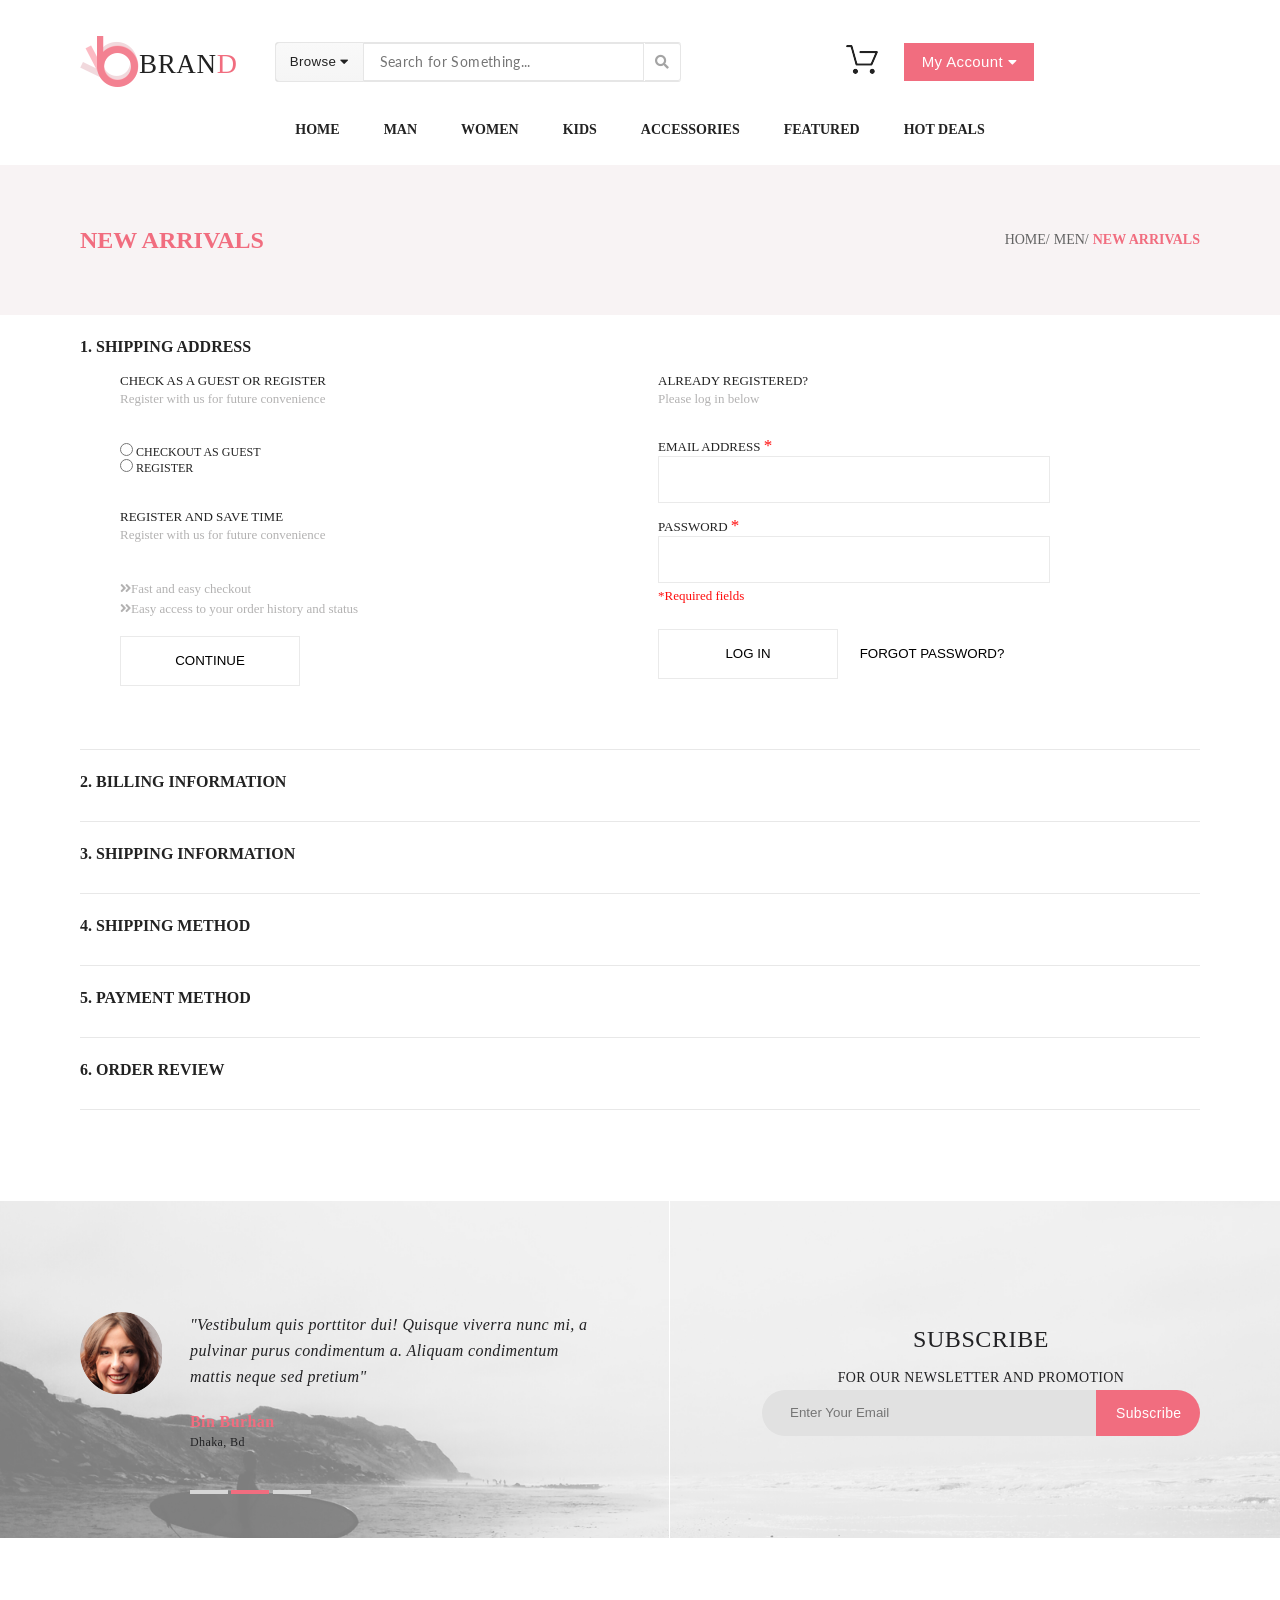
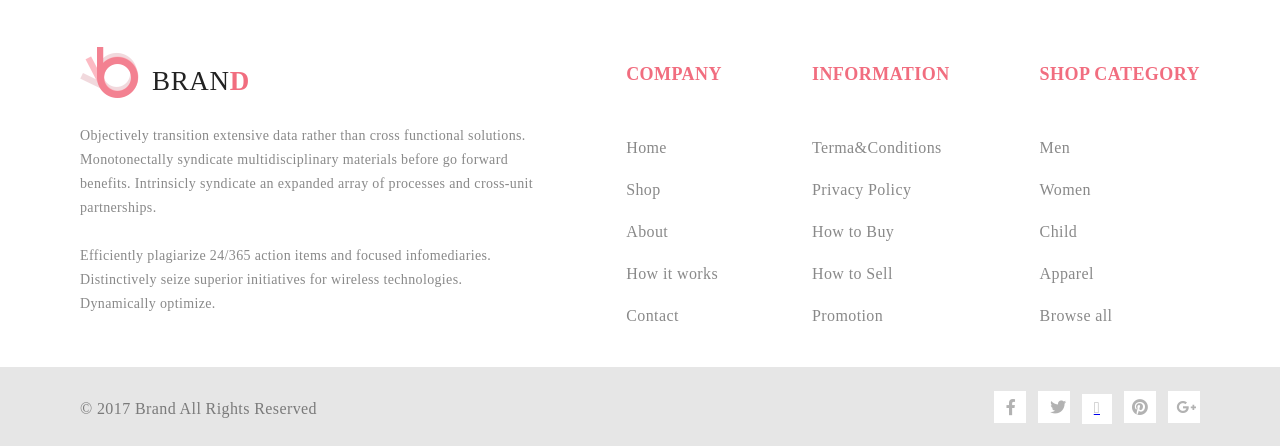
==== checkout.html @ 31e05fd5 "Added checkout(100%) and product(70%). Have a little problem with top header at all pages..." ====
<!DOCTYPE html>
<html lang="en">

<head>
	<meta charset="UTF-8">
	<meta name="viewport" content="width=device-width, initial-scale=1.0">
	<meta http-equiv="X-UA-Compatible" content="ie-edge">
	<title> THE BRAND </title>
    <link rel="preconnect" href="https://fonts.gstatic.com">
    <link href="https://fonts.googleapis.com/css2?family=Lato:wght@300;400;700;900&display=swap" rel="stylesheet">
    <link href="https://use.fontawesome.com/releases/v5.0.13/css/all.css" rel="stylesheet">
	<link rel="stylesheet" href="style.css">
</head>

<body>
<header>

    <!--LEFT HEADER-->

            <div class="header__top container">
                <div class="header__left">
                    <a href="index.html">
                        <div class="header__logo">
                            <img src="./img/logo.png" alt="Logo">
                            <p class="brand">BRAN<span>D</span></p>
                        </div>
                    </a>
                <form class="header__form" action="#">
                <div class="dropdown_browse">
                    <button class="header_browse_button">Browse <i class="fa fa-caret-down"></i></button>
                    <div class="dropdown_content">

        <p class="drop_menu_gender">WOMEN</p>
        
    <ul class="dropdown_ul">
        <li class="drop_item"><a href="#" class="drop_link">Dresses</a></li>
        <li class="drop_item"><a href="#" class="drop_link">Tops</a></li>
        <li class="drop_item"><a href="#" class="drop_link">Sweaters/Knits</a></li>
        <li class="drop_item"><a href="#" class="drop_link">Jackets/Coats</a></li>
     
        <li class="drop_item"><a href="#" class="drop_link">Blazers</a></li>
        <li class="drop_item"><a href="#" class="drop_link">Denim</a></li>
        <li class="drop_item"><a href="#" class="drop_link">Leggins/Pants</a></li>
        <li class="drop_item"><a href="#" class="drop_link">Skirts/Shorts</a></li>
        <li class="drop_item"><a href="#" class="drop_link">Accessories</a></li>
    </ul>
       <p class="drop_menu_gender">MEN</p>
    <ul class="dropdown_ul">
       <li class="drop_item"> <a href="#" class="drop_link">Tees/Tank tops</a></li>
       <li class="drop_item"> <a href="#" class="drop_link">Shirts/Polos</a></li>
       <li class="drop_item"> <a href="#" class="drop_link">Sweaters</a></li> 
       <li class="drop_item"> <a href="#" class="drop_link">Sweatshirts/Hoodies</a></li>
       <li class="drop_item"> <a href="#" class="drop_link">Blazers</a></li> 
       <li class="drop_item floor__item"> <a href="#" class="drop_link">Jackets/Vests</a></li>
    </ul>
 </div>
     </div>

    <div class="header__searchbutt">
        <input class="header__search" type="text" placeholder="Search for Something...">
        <button class="search__button" type="submit"><i class="fa fa-search"></i></button>
    </div>
    </form>
    </div>

<!--RIGHT HEADER-->
            
      <div class="header__right">
        <a class="checkout__link" href="./checkout.html">
        <div class="basket">
            <img src="./img/cart.png" alt="Basket" class="basket_icon">
            <div class="basket_content">
            <div class="basket_card">
                <div class="basket_img_info">
            <a href="#"><img src="./img/rebox_zane_1.png" alt="Rebox Zane" class="basket_img"></a>
            <div class="basket_card_info">
            <span class="basket_card_name">REBOX ZANE</span>
            <img src="./img/rating.png" alt="Rating" class="basket_rating">
            <span class="basket_card_price"> 1 x $250</span>
            </div>
            <i class="fa fa-times-circle"></i>
            </div>
            </div>
            <div class="basket_card">
                <div class="basket_img_info">
            <a href="#"><img src="./img/rebox_zane_2.png" alt="Rebox Zane" class="basket_img"></a>
            <div class="basket_card_info">
            <span class="basket_card_name">REBOX ZANE</span>
            <img src="img/rating.png" alt="Rating" class="basket_rating">
            <span class="basket_card_price"> 1 x $250</span>
            </div>
            <i class="fa fa-times-circle"></i>
            </div>
            </div>
        
            <div class="total"><div class="total_sum">TOTAL</div> <div class="total_price">$500.00</div></div>
            <div class="checkout_buttons">
            <a href="checkout.html"><button class="checkout">Checkout</button></a>
            <button class="go_to_cart">Go to cart</button>
        </div>
        </div>
        </div>
        </a>
        <button class="my_account">My Account <i class="fa fa-caret-down arrow_account"></i></button>
      </div>

      <hr class="heading_hr">
    </header>


    <!--MEGAMENU WITH NAV UNDER TOP HEADER-->
    <nav>
        <ul class="menu_nav container">
            <li class="menu_item"><a href="#" class="menu_link">HOME</a><div class="megamenue_dropdown">
                <div class="megamenue_left">   
                <a href="#" class="megamenue_gender">WOMEN</a>
                <ul class="megamenue_ul">
                    <li class="megamenue_item"><a href="#" class="megamenue_link">Dresses</a></li>
                    <li class="megamenue_item"><a href="#" class="megamenue_link">Tops</a></li>
                    <li class="megamenue_item"><a href="#" class="megamenue_link">Sweaters/Knits</a></li>
                    <li class="megamenue_item"><a href="#" class="megamenue_link">Jackets/Coats</a></li>
                    <li class="megamenue_item"><a href="#" class="megamenue_link">Blazers</a></li>
                    <li class="megamenue_item"><a href="#" class="megamenue_link">Denim</a></li>
                    <li class="megamenue_item"><a href="#" class="megamenue_link">Tops</a></li>
                    <li class="megamenue_item"><a href="#" class="megamenue_link">Leggins/Pants</a></li>
                    <li class="megamenue_item"><a href="#" class="megamenue_link">Skirts/Shorts</a></li>
                    <li class="megamenue_item"><a href="#" class="megamenue_link">Accessories</a></li>
                </ul>
            </div>     
            <div class="megamenue_center">   
                <div><a href="#" class="megamenue_gender">WOMEN</a>
                <ul class="megamenue_ul">
                    <li class="megamenue_item"><a href="#" class="megamenue_link">Dresses</a></li>
                    <li class="megamenue_item"><a href="#" class="megamenue_link">Tops</a></li>
                    <li class="megamenue_item"><a href="#" class="megamenue_link">Sweaters/Knits</a></li>
                    <li class="megamenue_item"><a href="#" class="megamenue_link">Jackets/Coats</a></li>
                </ul>
            </div>
            <div>
                <a href="#" class="megamenue_gender">WOMEN</a>
                <ul class="megamenue_ul">
                    <li class="megamenue_item"><a href="#" class="megamenue_link">Dresses</a></li>
                    <li class="megamenue_item"><a href="#" class="megamenue_link">Tops</a></li>
                    <li class="megamenue_item"><a href="#" class="megamenue_link">Sweaters/Knits</a></li> 
                </ul>
            </div>
            </div>   
            <div class="megamenue_right">  
                <div>
                <a href="#" class="megamenue_gender">WOMEN</a>
                <ul class="megamenue_ul">
                    <li class="megamenue_item"><a href="#" class="megamenue_link">Dresses</a></li>
                    <li class="megamenue_item"><a href="#" class="megamenue_link">Tops</a></li>
                    <li class="megamenue_item"><a href="#" class="megamenue_link">Sweaters/Knits</a></li>
                    <li class="megamenue_item"><a href="#" class="megamenue_link">Jackets/Coats</a></li>
                </ul>
            </div> 
                <div class="megamenue_banner_div">
                    <a href="#"><p class="megamenue_supersale_text">Super <br> sale!</p></a>
                   <a href="#"><img class="megamenue_banner" src= "./img/super__duper__sale.png" alt="super sale"></a>
             </div>
            </div>       
            </div></li>
            <li class="menu_item"><a href="product.html" class="menu_link">MAN</a>
                <div class="megamenue_dropdown">
            <div class="megamenue_left">   
            <a href="#" class="megamenue_gender">WOMEN</a>
            <ul class="megamenue_ul">
                <li class="megamenue_item"><a href="#" class="megamenue_link">Dresses</a></li>
                <li class="megamenue_item"><a href="#" class="megamenue_link">Tops</a></li>
                <li class="megamenue_item"><a href="#" class="megamenue_link">Sweaters/Knits</a></li>
                <li class="megamenue_item"><a href="#" class="megamenue_link">Jackets/Coats</a></li>
                <li class="megamenue_item"><a href="#" class="megamenue_link">Blazers</a></li>
                <li class="megamenue_item"><a href="#" class="megamenue_link">Denim</a></li>
                <li class="megamenue_item"><a href="#" class="megamenue_link">Tops</a></li>
                <li class="megamenue_item"><a href="#" class="megamenue_link">Leggins/Pants</a></li>
                <li class="megamenue_item"><a href="#" class="megamenue_link">Skirts/Shorts</a></li>
                <li class="megamenue_item"><a href="#" class="megamenue_link">Accessories</a></li>
            </ul>
        </div>     
        <div class="megamenue_center">   
            <div><a href="#" class="megamenue_gender">WOMEN</a>
            <ul class="megamenue_ul">
                <li class="megamenue_item"><a href="#" class="megamenue_link">Dresses</a></li>
                <li class="megamenue_item"><a href="#" class="megamenue_link">Tops</a></li>
                <li class="megamenue_item"><a href="#" class="megamenue_link">Sweaters/Knits</a></li>
                <li class="megamenue_item"><a href="#" class="megamenue_link">Jackets/Coats</a></li>
            </ul>
        </div>
        <div>
            <a href="#" class="megamenue_gender">WOMEN</a>
            <ul class="megamenue_ul">
                <li class="megamenue_item"><a href="#" class="megamenue_link">Dresses</a></li>
                <li class="megamenue_item"><a href="#" class="megamenue_link">Tops</a></li>
                <li class="megamenue_item"><a href="#" class="megamenue_link">Sweaters/Knits</a></li> 
            </ul>
        </div>
        </div>   
        <div class="megamenue_right">  
            <div>
            <a href="#" class="megamenue_gender">WOMEN</a>
            <ul class="megamenue_ul">
                <li class="megamenue_item"><a href="#" class="megamenue_link">Dresses</a></li>
                <li class="megamenue_item"><a href="#" class="megamenue_link">Tops</a></li>
                <li class="megamenue_item"><a href="#" class="megamenue_link">Sweaters/Knits</a></li>
                <li class="megamenue_item"><a href="#" class="megamenue_link">Jackets/Coats</a></li>
            </ul>
        </div> 
            <div class="megamenue_banner_div">
                <a href="#"><p class="megamenue_supersale_text">Super <br> sale!</p></a>
               <a href="#"><img class="megamenue_banner" src="./img/super__duper__sale.png " alt="super sale"></a>
         </div>
        </div>       
        </div>
            </li>
            <li class="menu_item"><a href="#" class="menu_link">WOMEN</a><div class="megamenue_dropdown">
                <div class="megamenue_left">   
                <a href="#" class="megamenue_gender">WOMEN</a>
                <ul class="megamenue_ul">
                    <li class="megamenue_item"><a href="#" class="megamenue_link">Dresses</a></li>
                    <li class="megamenue_item"><a href="#" class="megamenue_link">Tops</a></li>
                    <li class="megamenue_item"><a href="#" class="megamenue_link">Sweaters/Knits</a></li>
                    <li class="megamenue_item"><a href="#" class="megamenue_link">Jackets/Coats</a></li>
                    <li class="megamenue_item"><a href="#" class="megamenue_link">Blazers</a></li>
                    <li class="megamenue_item"><a href="#" class="megamenue_link">Denim</a></li>
                    <li class="megamenue_item"><a href="#" class="megamenue_link">Tops</a></li>
                    <li class="megamenue_item"><a href="#" class="megamenue_link">Leggins/Pants</a></li>
                    <li class="megamenue_item"><a href="#" class="megamenue_link">Skirts/Shorts</a></li>
                    <li class="megamenue_item"><a href="#" class="megamenue_link">Accessories</a></li>
                </ul>
            </div>     
            <div class="megamenue_center">   
                <div><a href="#" class="megamenue_gender">WOMEN</a>
                <ul class="megamenue_ul">
                    <li class="megamenue_item"><a href="#" class="megamenue_link">Dresses</a></li>
                    <li class="megamenue_item"><a href="#" class="megamenue_link">Tops</a></li>
                    <li class="megamenue_item"><a href="#" class="megamenue_link">Sweaters/Knits</a></li>
                    <li class="megamenue_item"><a href="#" class="megamenue_link">Jackets/Coats</a></li>
                </ul>
            </div>
            <div>
                <a href="#" class="megamenue_gender">WOMEN</a>
                <ul class="megamenue_ul">
                    <li class="megamenue_item"><a href="#" class="megamenue_link">Dresses</a></li>
                    <li class="megamenue_item"><a href="#" class="megamenue_link">Tops</a></li>
                    <li class="megamenue_item"><a href="#" class="megamenue_link">Sweaters/Knits</a></li> 
                </ul>
            </div>
            </div>   
            <div class="megamenue_right">  
                <div>
                <a href="#" class="megamenue_gender">WOMEN</a>
                <ul class="megamenue_ul">
                    <li class="megamenue_item"><a href="#" class="megamenue_link">Dresses</a></li>
                    <li class="megamenue_item"><a href="#" class="megamenue_link">Tops</a></li>
                    <li class="megamenue_item"><a href="#" class="megamenue_link">Sweaters/Knits</a></li>
                    <li class="megamenue_item"><a href="#" class="megamenue_link">Jackets/Coats</a></li>
                </ul>
            </div> 
                <div class="megamenue_banner_div">
                    <a href="#"><p class="megamenue_supersale_text">Super <br> sale!</p></a>
                   <a href="#"><img class="megamenue_banner" src="./img/super__duper__sale.png" alt="super sale"></a>
             </div>
            </div>       
            </div></li>
            <li class="menu_item"><a href="#" class="menu_link">KIDS</a><div class="megamenue_dropdown">
                <div class="megamenue_left">   
                <a href="#" class="megamenue_gender">WOMEN</a>
                <ul class="megamenue_ul">
                    <li class="megamenue_item"><a href="#" class="megamenue_link">Dresses</a></li>
                    <li class="megamenue_item"><a href="#" class="megamenue_link">Tops</a></li>
                    <li class="megamenue_item"><a href="#" class="megamenue_link">Sweaters/Knits</a></li>
                    <li class="megamenue_item"><a href="#" class="megamenue_link">Jackets/Coats</a></li>
                    <li class="megamenue_item"><a href="#" class="megamenue_link">Blazers</a></li>
                    <li class="megamenue_item"><a href="#" class="megamenue_link">Denim</a></li>
                    <li class="megamenue_item"><a href="#" class="megamenue_link">Tops</a></li>
                    <li class="megamenue_item"><a href="#" class="megamenue_link">Leggins/Pants</a></li>
                    <li class="megamenue_item"><a href="#" class="megamenue_link">Skirts/Shorts</a></li>
                    <li class="megamenue_item"><a href="#" class="megamenue_link">Accessories</a></li>
                </ul>
            </div>     
            <div class="megamenue_center">   
                <div><a href="#" class="megamenue_gender">WOMEN</a>
                <ul class="megamenue_ul">
                    <li class="megamenue_item"><a href="#" class="megamenue_link">Dresses</a></li>
                    <li class="megamenue_item"><a href="#" class="megamenue_link">Tops</a></li>
                    <li class="megamenue_item"><a href="#" class="megamenue_link">Sweaters/Knits</a></li>
                    <li class="megamenue_item"><a href="#" class="megamenue_link">Jackets/Coats</a></li>
                </ul>
            </div>
            <div>
                <a href="#" class="megamenue_gender">WOMEN</a>
                <ul class="megamenue_ul">
                    <li class="megamenue_item"><a href="#" class="megamenue_link">Dresses</a></li>
                    <li class="megamenue_item"><a href="#" class="megamenue_link">Tops</a></li>
                    <li class="megamenue_item"><a href="#" class="megamenue_link">Sweaters/Knits</a></li> 
                </ul>
            </div>
            </div>   
            <div class="megamenue_right">  
                <div>
                <a href="#" class="megamenue_gender">WOMEN</a>
                <ul class="megamenue_ul">
                    <li class="megamenue_item"><a href="#" class="megamenue_link">Dresses</a></li>
                    <li class="megamenue_item"><a href="#" class="megamenue_link">Tops</a></li>
                    <li class="megamenue_item"><a href="#" class="megamenue_link">Sweaters/Knits</a></li>
                    <li class="megamenue_item"><a href="#" class="megamenue_link">Jackets/Coats</a></li>
                </ul>
            </div> 
                <div class="megamenue_banner_div">
                    <a href="#"><p class="megamenue_supersale_text">Super <br> sale!</p></a>
                   <a href="#"><img class="megamenue_banner" src="./img/super__duper__sale.png" alt="super sale"></a>
             </div>
            </div>       
            </div></li>
            <li class="menu_item"><a href="#" class="menu_link">ACCESSORIES</a><div class="megamenue_dropdown menu_link_right">
                <div class="megamenue_left">   
                <a href="#" class="megamenue_gender">WOMEN</a>
                <ul class="megamenue_ul">
                    <li class="megamenue_item"><a href="#" class="megamenue_link">Dresses</a></li>
                    <li class="megamenue_item"><a href="#" class="megamenue_link">Tops</a></li>
                    <li class="megamenue_item"><a href="#" class="megamenue_link">Sweaters/Knits</a></li>
                    <li class="megamenue_item"><a href="#" class="megamenue_link">Jackets/Coats</a></li>
                    <li class="megamenue_item"><a href="#" class="megamenue_link">Blazers</a></li>
                    <li class="megamenue_item"><a href="#" class="megamenue_link">Denim</a></li>
                    <li class="megamenue_item"><a href="#" class="megamenue_link">Tops</a></li>
                    <li class="megamenue_item"><a href="#" class="megamenue_link">Leggins/Pants</a></li>
                    <li class="megamenue_item"><a href="#" class="megamenue_link">Skirts/Shorts</a></li>
                    <li class="megamenue_item"><a href="#" class="megamenue_link">Accessories</a></li>
                </ul>
            </div>     
            <div class="megamenue_center">   
                <div><a href="#" class="megamenue_gender">WOMEN</a>
                <ul class="megamenue_ul">
                    <li class="megamenue_item"><a href="#" class="megamenue_link">Dresses</a></li>
                    <li class="megamenue_item"><a href="#" class="megamenue_link">Tops</a></li>
                    <li class="megamenue_item"><a href="#" class="megamenue_link">Sweaters/Knits</a></li>
                    <li class="megamenue_item"><a href="#" class="megamenue_link">Jackets/Coats</a></li>
                </ul>
            </div>
            <div>
                <a href="#" class="megamenue_gender">WOMEN</a>
                <ul class="megamenue_ul">
                    <li class="megamenue_item"><a href="#" class="megamenue_link">Dresses</a></li>
                    <li class="megamenue_item"><a href="#" class="megamenue_link">Tops</a></li>
                    <li class="megamenue_item"><a href="#" class="megamenue_link">Sweaters/Knits</a></li> 
                </ul>
            </div>
            </div>   
            <div class="megamenue_right">  
                <div>
                <a href="#" class="megamenue_gender">WOMEN</a>
                <ul class="megamenue_ul">
                    <li class="megamenue_item"><a href="#" class="megamenue_link">Dresses</a></li>
                    <li class="megamenue_item"><a href="#" class="megamenue_link">Tops</a></li>
                    <li class="megamenue_item"><a href="#" class="megamenue_link">Sweaters/Knits</a></li>
                    <li class="megamenue_item"><a href="#" class="megamenue_link">Jackets/Coats</a></li>
                </ul>
            </div> 
                <div class="megamenue_banner_div">
                    <a href="#"><p class="megamenue_supersale_text">Super <br> sale!</p></a>
                   <a href="#"><img class="megamenue_banner" src="./img/super__duper__sale.png" alt="super sale"></a>
             </div>
            </div>       
            </div></li>
            <li class="menu_item"><a href="#" class="menu_link">FEATURED</a><div class="megamenue_dropdown menu_link_right">
                <div class="megamenue_left">   
                <a href="#" class="megamenue_gender">WOMEN</a>
                <ul class="megamenue_ul">
                    <li class="megamenue_item"><a href="#" class="megamenue_link">Dresses</a></li>
                    <li class="megamenue_item"><a href="#" class="megamenue_link">Tops</a></li>
                    <li class="megamenue_item"><a href="#" class="megamenue_link">Sweaters/Knits</a></li>
                    <li class="megamenue_item"><a href="#" class="megamenue_link">Jackets/Coats</a></li>
                    <li class="megamenue_item"><a href="#" class="megamenue_link">Blazers</a></li>
                    <li class="megamenue_item"><a href="#" class="megamenue_link">Denim</a></li>
                    <li class="megamenue_item"><a href="#" class="megamenue_link">Tops</a></li>
                    <li class="megamenue_item"><a href="#" class="megamenue_link">Leggins/Pants</a></li>
                    <li class="megamenue_item"><a href="#" class="megamenue_link">Skirts/Shorts</a></li>
                    <li class="megamenue_item"><a href="#" class="megamenue_link">Accessories</a></li>
                </ul>
            </div>     
            <div class="megamenue_center">   
                <div><a href="#" class="megamenue_gender">WOMEN</a>
                <ul class="megamenue_ul">
                    <li class="megamenue_item"><a href="#" class="megamenue_link">Dresses</a></li>
                    <li class="megamenue_item"><a href="#" class="megamenue_link">Tops</a></li>
                    <li class="megamenue_item"><a href="#" class="megamenue_link">Sweaters/Knits</a></li>
                    <li class="megamenue_item"><a href="#" class="megamenue_link">Jackets/Coats</a></li>
                </ul>
            </div>
            <div>
                <a href="#" class="megamenue_gender">WOMEN</a>
                <ul class="megamenue_ul">
                    <li class="megamenue_item"><a href="#" class="megamenue_link">Dresses</a></li>
                    <li class="megamenue_item"><a href="#" class="megamenue_link">Tops</a></li>
                    <li class="megamenue_item"><a href="#" class="megamenue_link">Sweaters/Knits</a></li> 
                </ul>
            </div>
            </div>   
            <div class="megamenue_right">  
                <div>
                <a href="#" class="megamenue_gender">WOMEN</a>
                <ul class="megamenue_ul">
                    <li class="megamenue_item"><a href="#" class="megamenue_link">Dresses</a></li>
                    <li class="megamenue_item"><a href="#" class="megamenue_link">Tops</a></li>
                    <li class="megamenue_item"><a href="#" class="megamenue_link">Sweaters/Knits</a></li>
                    <li class="megamenue_item"><a href="#" class="megamenue_link">Jackets/Coats</a></li>
                </ul>
            </div> 
                <div class="megamenue_banner_div">
                    <a href="#"><p class="megamenue_supersale_text">Super <br> sale!</p></a>
                   <a href="#"><img class="megamenue_banner" src= "./img/super__duper__sale.png" alt="super sale"></a>
             </div>
            </div>       
            </div></li>
            <li class="menu_item"><a href="#" class="menu_link">HOT DEALS</a><div class="megamenue_dropdown menu_link_right">
                <div class="megamenue_left">   
                <a href="#" class="megamenue_gender">WOMEN</a>
                <ul class="megamenue_ul">
                    <li class="megamenue_item"><a href="#" class="megamenue_link">Dresses</a></li>
                    <li class="megamenue_item"><a href="#" class="megamenue_link">Tops</a></li>
                    <li class="megamenue_item"><a href="#" class="megamenue_link">Sweaters/Knits</a></li>
                    <li class="megamenue_item"><a href="#" class="megamenue_link">Jackets/Coats</a></li>
                    <li class="megamenue_item"><a href="#" class="megamenue_link">Blazers</a></li>
                    <li class="megamenue_item"><a href="#" class="megamenue_link">Denim</a></li>
                    <li class="megamenue_item"><a href="#" class="megamenue_link">Tops</a></li>
                    <li class="megamenue_item"><a href="#" class="megamenue_link">Leggins/Pants</a></li>
                    <li class="megamenue_item"><a href="#" class="megamenue_link">Skirts/Shorts</a></li>
                    <li class="megamenue_item"><a href="#" class="megamenue_link">Accessories</a></li>
                </ul>
            </div>     
            <div class="megamenue_center">   
                <div><a href="#" class="megamenue_gender">WOMEN</a>
                <ul class="megamenue_ul">
                    <li class="megamenue_item"><a href="#" class="megamenue_link">Dresses</a></li>
                    <li class="megamenue_item"><a href="#" class="megamenue_link">Tops</a></li>
                    <li class="megamenue_item"><a href="#" class="megamenue_link">Sweaters/Knits</a></li>
                    <li class="megamenue_item"><a href="#" class="megamenue_link">Jackets/Coats</a></li>
                </ul>
            </div>
            <div>
                <a href="#" class="megamenue_gender">WOMEN</a>
                <ul class="megamenue_ul">
                    <li class="megamenue_item"><a href="#" class="megamenue_link">Dresses</a></li>
                    <li class="megamenue_item"><a href="#" class="megamenue_link">Tops</a></li>
                    <li class="megamenue_item"><a href="#" class="megamenue_link">Sweaters/Knits</a></li> 
                </ul>
            </div>
            </div>   
            <div class="megamenue_right">  
                <div>
                <a href="#" class="megamenue_gender">WOMEN</a>
                <ul class="megamenue_ul">
                    <li class="megamenue_item"><a href="#" class="megamenue_link">Dresses</a></li>
                    <li class="megamenue_item"><a href="#" class="megamenue_link">Tops</a></li>
                    <li class="megamenue_item"><a href="#" class="megamenue_link">Sweaters/Knits</a></li>
                    <li class="megamenue_item"><a href="#" class="megamenue_link">Jackets/Coats</a></li>
                </ul>
            </div> 
                <div class="megamenue_banner_div">
                    <a href="#"><p class="megamenue_supersale_text">Super <br> sale!</p></a>
                   <a href="#"><img class="megamenue_banner" src="./img/super__duper__sale.png " alt="super sale"></a>
             </div>
            </div>       
            </div></li>
        </ul>
    </nav>


    <!-- BANNER -->


<section class="single_page_heading">
    <div class="heading_sp container">
    <div>
        <h3 class="new_arrivals_sp">New Arrivals</h3>
    </div>
    <div class="sp_path">
        <a href="index.html" class="sp_head_link">Home/</a>
        <a href="#" class="sp_head_link">Men/</a>
        <a href="#" class="sp_head_link">New Arrivals</a>
    </div>
</div>
</section>


<!-- MEGA MAIN -->

<section class="mega__main">
    <div class="first__floor">
        <div class="left__side"></div>
        <div class="right__side"></div>
    </div>
    <div class="second__floor"></div>
</section>


<!--  CONTAINER  -->

<form class="container" action="#">
    <ol class="checkout_ol">
        <li class="checkout_li">Shipping address
            <div class="checkout_columnize">
<div class="checkout_left">
    <div class="checkout_block">
<h5 class="checkout_h5">Check as a guest or register</h5>
<p class="checkout_p">Register with us for future convenience</p>
</div>
<div class="checkout_block">
<div class="checkout_option"><input type="radio" name="checkout_option" value="Checkout as guest">  Checkout as guest </div>
<div class="checkout_option"><input type="radio" name="checkout_option" value="Register">  Register</div>
</div>
<div class="checkout_block">
<h5 class="checkout_h5">Register and save time</h5>
<p class="checkout_p">Register with us for future convenience</p>
</div>
<div class="checkout_block">
<p class="checkout_p"><i class="fas fa-angle-double-right"></i>Fast and easy checkout</p>
<p class="checkout_p"><i class="fas fa-angle-double-right"></i>Easy access to your order history and status</p>
</div>
<a href="#"><button class="checkout_continue">Continue</button></a>
</div>
<div class="checkout_right">
    <div class="checkout_block_right_one">
    <h5 class="checkout_h5">Already registered?</h5>
    <p class="checkout_p">Please log in below</p>
</div>
<div class="checkout_block_right_two">
    <h5 class="checkout_h5">Email address <span class="required_star">*</span></h5>
    <input type="email" class="checkout_input" required>
</div>
<div class="checkout_block_right_three">
    <h5 class="checkout_h5">Password <span class="required_star">*</span></h5>
    <input type="password" class="checkout_input" required>
</div>

<span class="required_fields">*Required fields</span>

<div class="checkout_block_right_buttons">
<a href="#"><button class="checkout_continue">Log in</button></a>
<a href="#"><button class="checkout_forgot_pw">Forgot password?</button></a>
</div>
</div>
</div>

        </li>
        <li class="checkout_li">Billing Information</li>
        <li class="checkout_li">Shipping information</li>
        <li class="checkout_li">Shipping method</li>
        <li class="checkout_li">Payment method</li>
        <li class="checkout_li">Order review</li>

    </ol>

</form>


<section class="subscribe__block">
    <div class="sub__block__overlay">
        <div class="container sub__inside">
            <figure class="founder_quote">
                <img src="./img/circle__women__face.png" alt="Bin Burhan" class="quote_face">
                <figcaption class="quote_caption">
                    "Vestibulum quis porttitor dui! Quisque viverra nunc mi, 
                    a pulvinar purus condimentum a. Aliquam condimentum mattis neque sed pretium"<br>
                    <div class="pink_text_dhaka">Bin Burhan</span> <br>
                    <div class="caption_dhaka">Dhaka, Bd</span> <br>
                    <a href="#"><button class="quote_button"></button></a>
                    <a href="#"><button class="quote_button middle_quote_button"></button></a>
                    <a href="#"><button class="quote_button"></button></a>
                </figcaption>
            </figure>
    
            <form class="subscribe_newsletter" action="#">
                <h3 class="subscribe_h3">Subscribe</h3>
                <h4 class="subscribe_h4">For our newsletter and promotion</h4>
                <div class="subscribe_cluster">
                <input class="email_for_promo" type="email" placeholder="Enter Your Email">
                <button class="email_for_promo_button" type="submit">Subscribe</button>
                </div>
                </form>
    </div>
    </div>
    </section>

    <footer>
        <div class="container footer">
        <article class="footer_article">
            <div class="footer_left">
            <a href=index.html><img src="./img/logo.png" alt="Главная" class="footer_brand_img"></a>
            <div class="footer_brand">BRAN<span class="pink_text">D</span></div>
            </div>
            <p class="footer_p">Objectively transition extensive data rather than cross functional solutions. Monotonectally syndicate multidisciplinary materials before go forward benefits. Intrinsicly syndicate an expanded array of processes and cross-unit partnerships. 
                <br><br>
                Efficiently plagiarize 24/365 action items and focused infomediaries. Distinctively seize superior initiatives for wireless technologies. Dynamically optimize. 
             </p>
        </article>
        <nav class="footer_menu">
            <div>
    <h4 class="footer_h4">Company</h4>
    <ul class="footer_ul">
        <li class="footer_li"><a href="#" class="footer_menu_a">Home</a></li>
        <li class="footer_li"><a href="#" class="footer_menu_a">Shop</a></li>
        <li class="footer_li"><a href="#" class="footer_menu_a">About</a></li>
        <li class="footer_li"><a href="#" class="footer_menu_a">How&nbsp;it&nbsp;works</a></li>
        <li class="footer_li"><a href="#" class="footer_menu_a">Contact</a></li>
    </ul>
    </div>
    <div>
    <h4 class="footer_h4">Information</h4>
    <ul class="footer_ul">
        <li class="footer_li"><a href="#" class="footer_menu_a">Terma&Conditions</a></li>
        <li class="footer_li"><a href="#" class="footer_menu_a">Privacy&nbsp;Policy</a></li>
        <li class="footer_li"><a href="#" class="footer_menu_a">How&nbsp;to&nbsp;Buy</a></li>
        <li class="footer_li"><a href="#" class="footer_menu_a">How&nbsp;to&nbsp;Sell</a></li>
        <li class="footer_li"><a href="#" class="footer_menu_a">Promotion</a></li>
    </ul>
    </div>
    <div>
    <h4 class="footer_h4">Shop&nbsp;Category</h4>
    <ul class="footer_ul">
        <li class="footer_li"><a href="#" class="footer_menu_a">Men</a></li>
        <li class="footer_li"><a href="#" class="footer_menu_a">Women</a></li>
        <li class="footer_li"><a href="#" class="footer_menu_a">Child</a></li>
        <li class="footer_li"><a href="#" class="footer_menu_a">Apparel</a></li>
        <li class="footer_li"><a href="#" class="footer_menu_a">Browse&nbsp;all</a></li>
    </ul>
    </div>
        </nav>
    </div>
    <div class="footer_footer">
        <div class="container footer_footer_blocks">
            <p class="copywright_block">
                © 2017 Brand All Rights Reserved
            </p>
    <div class="social_blocks">
        <a href="#" class="socmedia_icon"> <i class="fab fa-facebook-f"></i></a>
        <a href="#" class="socmedia_icon"><i class="fab fa-twitter"></i></a>
        <a href="#" class="socmedia_icon"><i class="fa-linkedin"></i></a>
        <a href="#" class="socmedia_icon"><i class="fab fa-pinterest"></i></a>
        <a href="#" class="socmedia_icon"><i class="fab fa-google-plus-g"></i></a>
    </div>
        </div>
    </div>
    </footer>

</body>
</html>
---- style.css ----
* {
    margin: 0;
    padding: 0;
}

.body {
    font-family: Lato;
}

.container {
    width: 1120px;
    margin: 0 auto;
}

header {
    margin-top: 25px;
}

.header__top {
    display: flex;
    justify-content: space-between;
}

.header__left {
    display: flex;
    align-items: center;
}

.header__logo {
    display: flex;
    align-items: center;
}

header a {
    text-decoration: none;
}

header p {
    font-family: "Lato Light";
    font-size: 27px;
    line-height: 32px;
    font-weight: 300;
    text-transform: uppercase;
    letter-spacing: 0.025em;
    color: #222222;
    height: 27px;
}

header p span {
    font-weight: 400;
    color: #f16d7f;
    font-family: "Lato Black";
    font-size: 28px;
}

header form {
    display: flex;
    padding-left: 37px;
}


/* LEFT HEADER */

.dropdown_browse {
    position: relative;
    display: inline-block;
    font-size: 14px;
    font-weight: 300;
    font-style: normal;
    letter-spacing: normal;
    width: 87px;
    height: 38px;
    border-radius: 3px 0 0 3px;
    border: 1px solid #e6e6e6;
    background-color: #cdcdcc;
}

.header_browse_button {
    width: 87px;
    height: 38px;
    background-color: #cdcdcc;
    background-image: linear-gradient(180.0deg, #f9f9f9 0%, #f5f5f5 100%);
    border: none;
    border-radius: 3px 0px 0px 3px;
    line-height: 32px;
    font-weight: 300;
    letter-spacing: 0.025em;
    color: #222222;
}

.dropdown_content {
    display: none;
    position: absolute;
    z-index: 1;
    background-color: #ffffff;
    border-radius: 5px;
    padding: 0 15px 15px;
    width: 262px;
    min-height: 530px;
}

.drop_menu_gender {
    border-bottom: 1px solid #e6e6e6;
    padding-top: 19px;
    padding-bottom: 5px;
    margin-bottom: 15px
}

.dropdown_ul {
    padding-inline-start: 0;
}

.drop_item {
    list-style: none;
    font-family: Lato;
    font-size: 14px;
    line-height: 28px;
    font-weight: 400;
    letter-spacing: 0.025em;
    color: #4f4f4f;
}

.drop_item:hover .drop_link {
    color: #f16d7f;
}

.fa,
.fab,
.fal,
.far,
.fas {
    display: inline-block;
    font-style: normal;
    font-variant: normal;
    text-rendering: auto;
    line-height: 1;
}

.fa,
.far,
.fas {
    font-family: Font Awesome\ 5 Free;
}

.fa,
.fas {
    font-weight: 900;
}



.fa-caret-down::before {
    content: "\f0d7";
}

.fa-caret-down::before {
    content: "\f0d7"
}

.drop_link:visited {
    color: #4f4f4f;
}

.drop_link {
    font-size: 14px;
    line-height: 28px;
    font-weight: 400;
    letter-spacing: 0.025em;
    color: #4f4f4f;
    text-decoration: none;
}

.dropdown_browse:hover .dropdown_content {
    display: block;
}

.header__searchbutt {
    display: flex;
    justify-content: space-between;
    width: 317px;
    height: 38px;
    background-color: #ffffff;
    border: 1px solid #e6e6e6;
    border-radius: 0px 3px 3px 0px;
    border-left: 0;
    border-right: 0;
}

header input {
    height: 38px;
    box-sizing: border-box;
    width: 280px;
    border: 1px solid #e6e6e6;
    background-color: #ffffff;
    padding-left: 16px;
    color: #a4a4a4;
    font-family: Lato;
    font-size: 14px;
    letter-spacing: 0.35px;
    border-left: 0;
    outline: none;
}

.search__button {
    width: 36px;
    height: 38px;
    background-color: #ffffff;
    border: 1px solid #e6e6e6;
    border-radius: 0px 3px 3px 0px;
    color: #a4a4a4;
    font-size: 14px;
    border-left: 0;
}



header hr {
    margin-top: 24px;
    border: 1px sold #e6e6e6;
    border-top: 0;
}

.header__form {
    display: flex;
}


/* RIGHT HEADER'A */


.header__right {
    display: flex;
    flex-direction: row;
    align-items: center;
}

.basket_card_info {
    display: flex;
    flex-direction: column;
    padding-left: 14px;
}

.basket_rating {
    padding-top: 15px;
}

.basket_card {
    display: flex;
    border-bottom: 1px solid rgba(237, 237, 237, 0.74);
    background-color: #fff;
}

.basket_img_info {
    display: flex;
    padding-top: 16px;
}

.basket_img {
    padding: 0 0 16px 17px;
}

.total {
    padding: 16px 16px 32px 17px;
    background-color: #fff;
}

.total_sum,
.total_price {
    font-size: 16px;
    line-height: 1.2;
    font-weight: 700;
    text-transform: uppercase;
    color: #222222;
}

.basket {
    position: relative;
}

.basket_icon {
    padding-bottom: 20px;
    padding-top: 20px;
}

.basket_content {
    position: absolute;
    display: none;
    top: 65px;
    background-color: #fff;
    min-width: 160px;
    box-shadow: 0px 8px 16px 0px rgba(0, 0, 0, 0.2);
    z-index: 1;
}

.basket:hover .basket_content {
    display: block;
}


.basket_card_name {
    font-size: 12px;
    line-height: 1.2;
    font-weight: 700;
    text-transform: uppercase;
    color: #222222;
}

.basket_card_price {
    font-size: 12px;
    padding-top: 12px;
    font-weight: 400;
    text-transform: uppercase;
    color: #f16d7f;
}

.total {
    display: flex;
    justify-content: space-between;
    font-size: 16px;
    line-height: 1.2;
    font-weight: 700;
    text-transform: uppercase;
    color: #222222;
}

.checkout,
.go_to_cart {
    font-size: 14px;
    line-height: 1.2;
    font-weight: 700;
    text-transform: uppercase;
    color: #4a4a4a;
    width: 225px;
    height: 50px;
    background-color: #ffffff;
    border: 1px solid #eaeaea;
    margin: 10px 16px;
}

.fa-times-circle {
    font-size: 16px;
    font-weight: 400;
    color: #c0c0c0;
    padding: 30px 15px 0 40px;
}

.checkout_buttons {
    display: flex;
    flex-direction: column;
    background-color: #fff;
}

.checkout:hover,
.go_to_cart:hover {
    border: 1px solid #f16d7f;
    color: #f16d7f;
}

.arrow_account {
    font-size: 14px;
}

.heading_hr {
    border: none;
    color: #e6e6e6;
    background-color: #e6e6e6;
    height: 1px;
}

.my_account {
    width: 130px;
    height: 38px;
    background-color: #f16d7f;
    border: 0;
    margin-left: 26px;
    font-size: 15px;
    line-height: 32px;
    font-weight: 400;
    letter-spacing: 0.025em;
    color: #ffffff;
}

.arrow_account {
    font-size: 14px;
}

.checkout__link {
    text-decoration: none;
}

/* BOTTOM PART OF HEADER */

.menu_nav {
    display: flex;
    flex-direction: row;
    justify-content: center;
    list-style-type: none;
}

.menu_item {
    padding: 19px 22px 22px 22px;
}

.menu_link {
    text-decoration: none;
    font-size: 14px;
    line-height: 26px;
    font-weight: 700;
    color: #222222;
}

.megamenue_dropdown {
    display: none;
    position: absolute;
    left: -20px;
    background-color: #ffffff;
    border-radius: 5px;
    padding-top: 21px;
    z-index: 3;
}

.menu_item:hover .megamenue_dropdown {
    display: flex;
}

.megamenue_ul {
    padding-inline-start: 0;
    list-style-type: none;
    padding: 16px 0 20px 25px;
}

.megamenue_banner_div {
    position: relative;
    padding: 0 21px 19px 20px;
}

.megamenue_supersale_text {
    position: absolute;
    font-size: 22px;
    line-height: 28px;
    font-weight: 900;
    text-transform: uppercase;
    letter-spacing: 0.025em;
    color: #ffffff;
    right: 31px;
    bottom: 31px;
}

.menu_item {
    position: relative;
}

.megamenue_gender {
    font-size: 14px;
    line-height: 32px;
    font-weight: 400;
    text-transform: uppercase;
    letter-spacing: 0.025em;
    color: #232323;
    text-decoration: none;
    border-bottom: 1px solid #e8e8e8;
    margin-left: 25px;
    padding-bottom: 5px;
    padding-right: 185px;
}


.megamenue_link {
    font-size: 14px;
    line-height: 28px;
    font-weight: 400;
    letter-spacing: 0.025em;
    color: #646464;
    text-decoration: none;
    padding-right: 160px;
}

.megamenue_center,
.megamenue_right {
    display: flex;
    flex-direction: column;
    justify-content: space-between;
}

.menu_link_right {
    left: -517px;
}

.single_page_heading {
    background-color: #f8f3f4;
}

.new_arrivals_sp {
    font-size: 24px;
    line-height: 20px;
    font-weight: 900;
    text-transform: uppercase;
    color: #f16d7f;
    padding: 65px 0;
}

.heading_sp {
    display: flex;
    justify-content: space-between;
}

.sp_path {
    padding: 65px 0;
}

.sp_head_link {
    font-size: 14px;
    line-height: 20px;
    font-weight: 300;
    text-transform: uppercase;
    color: #636363;
    text-decoration: none;
}

.sp_head_link:last-of-type {
    font-weight: 700;
    color: #f16d7f;
}

.sp_main_product {
    background-color: #f7f7f7;
    border: 1px solid #eaeaea;
    position: relative;
}

.sp_main_insides {
    display: flex;
    justify-content: center;
}

.sp_banner_arrows {
    display: flex;
    position: absolute;
    width: 100%;
    justify-content: space-between;
    top: 50%;
}

.fa-angle-left,
.fa-angle-right {
    font-size: 24px;
    line-height: 24px;
    color: #ffffff;
    background-color: rgba(42, 42, 42, 0.14);
    padding: 17px 21px 16px 18px;
}

.megamenue_supersale_text {
    position: absolute;
    font-size: 22px;
    line-height: 28px;
    font-weight: 900;
    text-transform: uppercase;
    letter-spacing: 0.025em;
    color: #ffffff;
    right: 31px;
    bottom: 31px;
}

.menu_item {
    position: relative;
}

.megamenue_center,
.megamenue_right {
    display: flex;
    flex-direction: column;
    justify-content: space-between;
}

/*HAT*/

.header__banner {
    background-color: #e8e8e8;
}

.banner__container {
    height: 665px;
    background-image: url(./img/header_banner.png);
    background-repeat: no-repeat;
    background-position: center;
}

.banner__content {
    display: flex;
    height: 92px;
    padding-top: 276px;

}

.vertical__bar {
    width: 12px;
    height: 98px;
    margin-top: 10px;
    background-color: #f16d7f;
}

.banner__content p {
    font-family: "Lato Black";
    font-size: 40px;
    font-weight: 400;
    letter-spacing: 0.025em;
    color: #222222;
    padding-left: 12px;
    padding-top: 0;
}

.the__brand {
    font-family: Lato;
    font-size: 60px;
    line-height: 1.2;
    font-weight: 900;
    letter-spacing: 0.025em;
    color: #222222;
}

.fashion {
    color: #f16d7f;
    font-family: Lato;
    font-size: 40px;
    line-height: 1.2;
    font-weight: 900;
    letter-spacing: 0.025em;
}

/*MAIN CONTENT*/

.main__box {
    display: flex;
    margin-top: 95px;
    margin-bottom: 100px;
}

.left__main {
    display: flex;
    padding-right: 21px;
    flex-wrap: wrap;
    width: 50%;
}

.left__main__first {
    width: 560px;
    height: 542px;
    background-color: #000000;
    background-image: url(./img/left__main__first.png);
    margin-bottom: 20px;
}

.left__first_banner {
    width: 175px;
    height: 82px;
    background-color: #ffffff;
    margin-top: 26px;
}

.left__first_banner p {
    padding-top: 16px;
    padding-left: 20px;
    font-family: Lato;
    font-size: 18px;
    line-height: 1.2;
    font-weight: 900;
    text-transform: uppercase;
    letter-spacing: 0.025em;
    color: #222222;
}

.for__men__text {
    font-size: 30px;
    color: #f16d7f;
}

.left__second__banner {
    margin-top: 26px;
    width: 225px;
    height: 82px;
    background-color: #ffffff;
}

.left__second__banner p {
    padding-top: 18px;
    padding-left: 16px;
    font-family: Lato;
    font-size: 18px;
    line-height: 1.2;
    font-weight: 900;
    text-transform: uppercase;
    letter-spacing: 0.025em;
    color: #222222;
}

.for__accesories__text {
    font-size: 30px;
    color: #f16d7f;
}


.left__main__second {
    width: 560px;
    height: 261px;
    background-color: #dadad2;
    background-image: url(./img/left__main__second.png);

}



.right__main {
    display: flex;
    margin-right: 21px;
    flex-wrap: wrap;
    max-width: 50%;
}

.right__main__first {
    width: 560px;
    height: 261px;
    background-color: #000000;
    background-image: url(./img/right__main__first.png);
    margin-bottom: 20px;
}

.right__first__banner {
    margin-top: 26px;
    width: 162px;
    height: 82px;
    background-color: #ffffff
}

.right__first__banner p {
    padding-top: 19px;
    padding-left: 16px;
    font-family: Lato;
    font-size: 18px;
    line-height: 1.2;
    font-weight: 900;
    text-transform: uppercase;
    letter-spacing: 0.025em;
    color: #222222;
}

.for__women__text {
    font-size: 30px;
    color: #f16d7f;
}




.right__main__second {
    width: 560px;
    height: 542px;
    background-color: #000000;
    background-image: url(./img/right__main__second.png);
}

.right__second__banner {
    margin-top: 26px;
    width: 180px;
    height: 82px;
    background-color: #ffffff;
}

.right__second__banner p {
    padding-top: 16px;
    padding-left: 21px;
    font-family: Lato;
    font-size: 18px;
    line-height: 1.2;
    font-weight: 900;
    text-transform: uppercase;
    letter-spacing: 0.025em;
    color: #222222;
}

.for__kids__text {
    font-size: 30px;
    color: #f16d7f;
}

/* F-d Items */

.hat__fditems {
    margin-top: 100px;
    text-align: center;
}

.fditems__h1 {
    font-family: Lato;
    font-size: 30px;
    line-height: 54px;
    font-weight: 700;
    letter-spacing: 0.025em;
    color: #222222;
    margin-bottom: -16px;
}

.fditems__p {
    font-family: Lato;
    font-size: 14px;
    line-height: 54px;
    font-weight: 400;
    letter-spacing: 0.025em;
    color: #9f9f9f;
}

.featured_box {
    margin-top: 60px;
    margin-bottom: 60px;
    display: flex;
    flex-wrap: wrap;
    justify-content: space-between;
}

.featured_item_box:hover .featured_product_img {
    filter: brightness(50%);
}

.featured_item_box:hover .add_to_cart {
    display: flex;
}

.featured_item_box:hover {
    box-shadow: 0 5px 8px rgba(0, 0, 0, 0.16);
}

.featured_item_box {
    position: relative;
    width: 263px;
    margin-bottom: 40px;
}

.featured_product_img {
    width: 100%;
}

.featured_product_info {
    width: 263px;
    display: block;
    text-decoration: none;
}

.featured_product_text {
    padding: 20px 15px;
}

.featured_product_name {
    color: #222222;
    font-size: 13px;
    font-weight: 400;
    text-transform: uppercase;
    margin-bottom: 15px;
}

.featured_product_price {
    color: #f16d7f;
    font-size: 16px;
    font-weight: 700;
    text-transform: uppercase;
}

.add_to_cart {
    position: absolute;
    top: 98px;
    display: none;
    justify-content: center;
    width: 100%;
}


.add_cart_link {
    border: 1px solid #ffffff;
    padding: 8px 12px;
    color: #ffffff;
    font-size: 13px;
    font-weight: 700;
    text-decoration: none;
    display: flex;
    align-items: center;
}

.add_cart_img {
    margin-right: 7px;
}

.featured_items_h2 {
    font-size: 30px;
    font-weight: 700;
    letter-spacing: 0.025em;
    color: #222222;
    padding-top: 100px;
    text-align: center;
}

.featured_items_h3 {
    font-size: 14px;
    font-weight: 400;
    letter-spacing: 0.025em;
    color: #9f9f9f;
    padding-top: 16px;
    text-align: center;
}

.featured_link {
    text-decoration: none;
}

.browse_product {
    background-color: #f16d7f;
    padding: 18px 24px;
    border: none;
    font-size: 16px;
    font-weight: 700;
    letter-spacing: 0.025em;
    color: #ffffff;
    margin-bottom: 113px;
    margin-top: 20px;
}

.browse_button_inside {
    display: flex;
    justify-content: center;
}

/* MID BUTTON */

.mid__button {
    display: flex;
    justify-content: center;
}

.mid__button__text {
    background-color: #f16d7f;
    padding: 18px 24px;
    border: none;
    font-size: 16px;
    font-weight: 700;
    letter-spacing: 0.025em;
    color: #ffffff;
    margin-bottom: 113px;
    margin-top: 20px;
}

/* OFFER-BLOCK */

.offer__block {
    background-color: #222224;
    display: flex;
}

.offer__women {
    background-image: url(./img/offer__wom__main.jpg);
    background-repeat: no-repeat;
    background-size: contain;
    padding-top: 146px;
    padding-left: 39px;
    min-width: 767px;
}

.women_offer_text {
    font-size: 53.7px;
    line-height: 1.2;
    font-weight: 700;
    letter-spacing: 0.025em;
    color: #ffffff;
    text-decoration: none;
}

.for_women_text {
    font-size: 32.2px;
    line-height: 1.2;
    font-weight: 700;
    letter-spacing: 0.025em;
    color: #ffffff;
    padding-bottom: 305px;
    text-decoration: none;
}

.pink_text {
    font-weight: 900;
    color: #f16d7f;
}

.offer__expl__art {
    display: flex;
    align-items: flex-start;
    padding-top: 48px;
    padding-left: 36px;
}

.offer_heading {
    font-size: 20px;
    line-height: 1.2;
    font-weight: 700;
    letter-spacing: 0.025em;
    color: #fbfbfb;
    padding-left: 33px;
}

.offer_explained {
    font-size: 13px;
    line-height: 24px;
    font-weight: 300;
    letter-spacing: 0.025em;
    color: #fbfbfb;
    padding-left: 33px;
    padding-right: 22px;
    padding-top: 12px;
}


/* SUBSCRIBE BLOCK */

.subscribe__block {
    background-image: url(./img/sub__bgc.png);
    background-size: cover;
    background-position: 50% 20%;
    margin-top: 91px;
}

.sub__block__overlay {
    background-color: rgba(242, 242, 242, 0.5);
}

.founder_quote {
    display: flex;
    align-items: flex-start;
}

.quote_face {
    padding-top: 111px;
}

.sub__inside {
    display: flex;
}

.quote_caption {
    border-right: 1px solid #ffffff;
    font-size: 16px;
    line-height: 26px;
    font-weight: 400;
    font-style: italic;
    letter-spacing: 0.025em;
    color: #222224;
    padding-right: 72px;
    padding-left: 28px;
    padding-top: 111px;
}

.pink_text_dhaka {
    font-size: 16px;
    line-height: 26px;
    font-weight: 700;
    letter-spacing: 0.025em;
    color: #f16d7f;
    font-style: normal;
    padding-top: 19px;
}

.caption_dhaka {
    font-size: 12px;
    line-height: 14px;
    font-style: normal;
    font-weight: 300;
    color: #222224;
    padding-bottom: 41px;
}

.quote_button {
    width: 38px;
    height: 4px;
    background-color: #d6d6d6;
    border: none;
    margin-top: 41px;
}

.quote_button:hover {
    background-color: #f16d7f;
}

.middle_quote_button {
    background-color: #f16d7f;
}

.subscribe_h3 {
    font-size: 24px;
    line-height: 54px;
    font-weight: 400;
    text-transform: uppercase;
    letter-spacing: 0.025em;
    color: #222224;
    text-align: center;
    padding-top: 111px;
}

.subscribe_h4 {
    font-size: 14px;
    line-height: 24px;
    font-weight: 400;
    text-transform: uppercase;
    letter-spacing: 0.025em;
    color: #222224;
    text-align: center;
}

.subscribe_cluster {
    display: flex;
}

.subscribe_newsletter {
    padding-left: 92px;
}

.email_for_promo {
    border: none;
    background-color: #e1e1e1;
    border-radius: 23px 0 0 23px;
    height: 46px;
    padding-left: 28px;
    width: 334px;
    box-sizing: border-box;
}

.email_for_promo_button {
    border: none;
    background-color: #f16d7f;
    border-radius: 0px 23px 23px 0px;
    font-size: 14px;
    padding: 0 20px;
    height: 46px;
    font-weight: 400;
    letter-spacing: 0.025em;
    color: #ffffff;
    box-sizing: border-box;
    width: 104px;
}

.subscribe_newsletter {
    padding-left: 92px;
}

.subscribe_cluster {
    display: flex;
}


/* FOOTER */

.footer {
    display: flex;
}

.footer_left {
    display: flex;
    align-items: center;
}

.footer_p {
    font-size: 14px;
    line-height: 24px;
    font-weight: 300;
    letter-spacing: 0.025em;
    color: #898989;
    padding-top: 22px;
}

.footer_menu {
    display: flex;
}

.footer_ul {
    list-style-type: none;
    padding-inline-start: 0;
    padding-left: 64px;
    padding-bottom: 30px;
    padding-top: 40px;
    padding-left: 90px;
}

.footer_h4 {
    font-size: 18px;
    line-height: 26px;
    font-weight: 700;
    letter-spacing: 0.025em;
    color: #f16d7f;
    text-transform: uppercase;
    padding-left: 90px;
    padding-top: 123px;
}

.footer_menu_a {
    text-decoration: none;
    font-size: 16px;
    line-height: 42px;
    font-weight: 400;
    letter-spacing: 0.025em;
    color: #898989;
}

.footer_article {
    max-width: 480px;
}

.footer_brand_img {
    padding-top: 109px;
}

.footer_brand {
    font-size: 27px;
    line-height: 32px;
    font-weight: 300;
    letter-spacing: 0.025em;
    color: #222222;
    padding-top: 123px;
    padding-left: 13px;
}

.footer_footer {
    background-color: #e6e6e6;
    height: 79px;
    box-sizing: border-box;
}

.fa-facebook-f,
.fa-twitter,
.fa-linkedin,
.fa-pinterest,
.fa-google-plus-g {
    font-size: 16px;
    font-weight: 400;
    letter-spacing: 0.025em;
    color: #b2b2b2;
    background: #fff;
    padding: 8px 12px;
    margin-left: 8px;
    margin-top: 24px;
    width: 32px;
    height: 32px;
    box-sizing: border-box;
}

.fa-facebook-f:hover,
.fa-twitter:hover,
.fa-linkedin:hover,
.fa-pinterest:hover,
.fa-google-plus-g:hover {
    color: #fff;
    background: #f16d7f;
}

.fa-linkedin {
    max-height: 32px;
    max-width: 32px;
    padding-top: 5px;
}

.fa-google-plus-g,
.fa-pinterest {
    padding-left: 8px;
}

.copywright_block {
    font-size: 16px;
    font-weight: 400;
    letter-spacing: 0.025em;
    color: #7a7a7a;
    padding: 33px 0 30px;
}

.footer_footer_blocks {
    display: flex;
    justify-content: space-between;
}


/* >>>>> CHECKOUT PAGE <<<<< */

/* BANNER */

.single_page_heading {
    background-color: #f8f3f4;
}

.heading_sp {
    justify-content: space-between;
}

.new_arrivals_sp {
    font-size: 24px;
    line-height: 20px;
    font-weight: 900;
    text-transform: uppercase;
    color: #f16d7f;
    padding: 65px 0;
}

.sp_path {
    padding: 65px 0;
}

.sp_head_link {
    font-size: 14px;
    line-height: 20px;
    font-weight: 300;
    text-transform: uppercase;
    color: #636363;
    text-decoration: none;
}

.sp_head_link:last-of-type {
    font-weight: 700;
    color: #f16d7f;
}


/* CONTAINER */

.checkout_li {
    font-size: 16px;
    font-weight: 700;
    text-transform: uppercase;
    color: #222222;
    width: 100%;
    border-bottom: 1px solid #e8e8e8;
    padding: 23px 0 30px 0;
}

.checkout_h5 {
    font-size: 13px;
    line-height: 1.2;
    font-weight: 400;
    text-transform: uppercase;
    color: #222222;
}

.checkout_p {
    font-size: 13px;
    line-height: 20px;
    font-weight: 400;
    color: #b3b2b2;
    text-transform: none;
}

.checkout_columnize {
    display: flex;
    justify-content: space-between;
    flex-wrap: wrap;
}

.checkout_left {
    padding-left: 40px;
}

.checkout_ol {
    list-style-position: inside;
}

.checkout_right {
    padding-right: 150px;
    padding-left: 40px;
}

.required_star {
    font-size: 17px;
    line-height: 20px;
    font-weight: 400;
    color: #ff0d0d;
}

.checkout_input {
    width: 390px;
    height: 45px;
    background-color: #ffffff;
    border: 1px solid #eaeaea;
}

.checkout_option {
    font-size: 12px;
    line-height: 1.2;
    font-weight: 400;
}

.checkout_continue {
    width: 180px;
    height: 50px;
    background-color: #ffffff;
    border: 1px solid #eaeaea;
    text-transform: uppercase;
}

.checkout_continue:hover {
    background-color: #ef5b70;
    color: #fff;
}

.checkout_block {
    padding: 17px 0;
}

.checkout_forgot_pw {
    width: 180px;
    height: 50px;
    background-color: #ffffff;
    border: none;
    text-transform: uppercase;
}

.checkout_forgot_pw:hover {
    color: #ef5b70;
}

.checkout_block_right_one {
    padding: 17px 0;
}

.checkout_block_right_two {
    padding: 10px 0;
}

.checkout_block_right_three {
    padding: 3px 0;
}

.required_fields {
    text-transform: none;
    font-size: 13px;
    line-height: 20px;
    font-weight: 400;
    color: #ff0d0d;
}

.checkout_block_right_buttons {
    padding: 23px 0 40px 0;
}

.product-menu__item {
    font-size: 14px;
    line-height: 33px;
    font-weight: 400;
    color: #6f6e6e;
    text-decoration: none;
    padding-left: 16px;
}

.product-menu__item:hover {
    color: #ef5b70;
}

.product-menu_link {
    text-decoration: none;
}

.product-menu_ul {
    list-style-type: none;
    padding-inline-start: 0;
}

.product-menu_headline {
    font-size: 14px;
    line-height: 20px;
    font-weight: 700;
    text-transform: uppercase;
    color: #ef5b70;
    border-left: 5px solid #ef5b70;
    list-style: none;
    padding-left: 11px;
    border-bottom: 1px solid #eeeeee;
    width: 200px;
    margin-bottom: 18px;
    margin-right: 20px;
    padding-bottom: 10px;
}

.product-menu_headline::-webkit-details-marker {
    display: none
}

.product-menu_headline::after {
    content: ' ►';
}

.product-menu__details[open] .product-menu_headline:after {
    content: " ▼";
}

.product-page__content {
    margin-top: 59px;
    display: flex;
}

.product-page__product-cards {
    display: flex;
    flex-wrap: wrap;
    justify-content: space-between;
}

.product-page_offer_background {
    background-color: #222224;
}

.product-page_container {
    display: flex;
    justify-content: space-between;
    flex-wrap: wrap;
}

.product-page_offer_section {
    max-width: 295px;
    box-sizing: border-box;
    display: flex;
    flex-direction: column;
    align-items: center;
    margin: 89px 0 115px 0;
}

.product-page_offer_heading {
    font-size: 20px;
    line-height: 1.2;
    font-weight: 700;
    letter-spacing: 0.025em;
    color: #fbfbfb;
    padding-top: 32px;
}

.product-page_offer_explained {
    font-size: 13px;
    line-height: 24px;
    font-weight: 300;
    letter-spacing: 0.025em;
    color: #fbfbfb;
    text-align: justify;
    padding-top: 17px;
}

.product-page_sort-by {
    display: flex;
    background-color: #f3f3f3;

}

.product-page_sort-by_summary::-webkit-details-marker {
    display: none
}

.product-page_sort-by_summary {
    list-style-type: none;
    margin: 10px;
    padding: 10px;
    background-color: #fff;
    font-size: 14px;
    font-weight: 400;
    color: #6f6e6e;
}

.product-page_sort-by_summary::after {
    content: ' ►';
}

.product-page_sort-by_details[open] .product-page_sort-by_summary:after {
    content: " ▼";
}
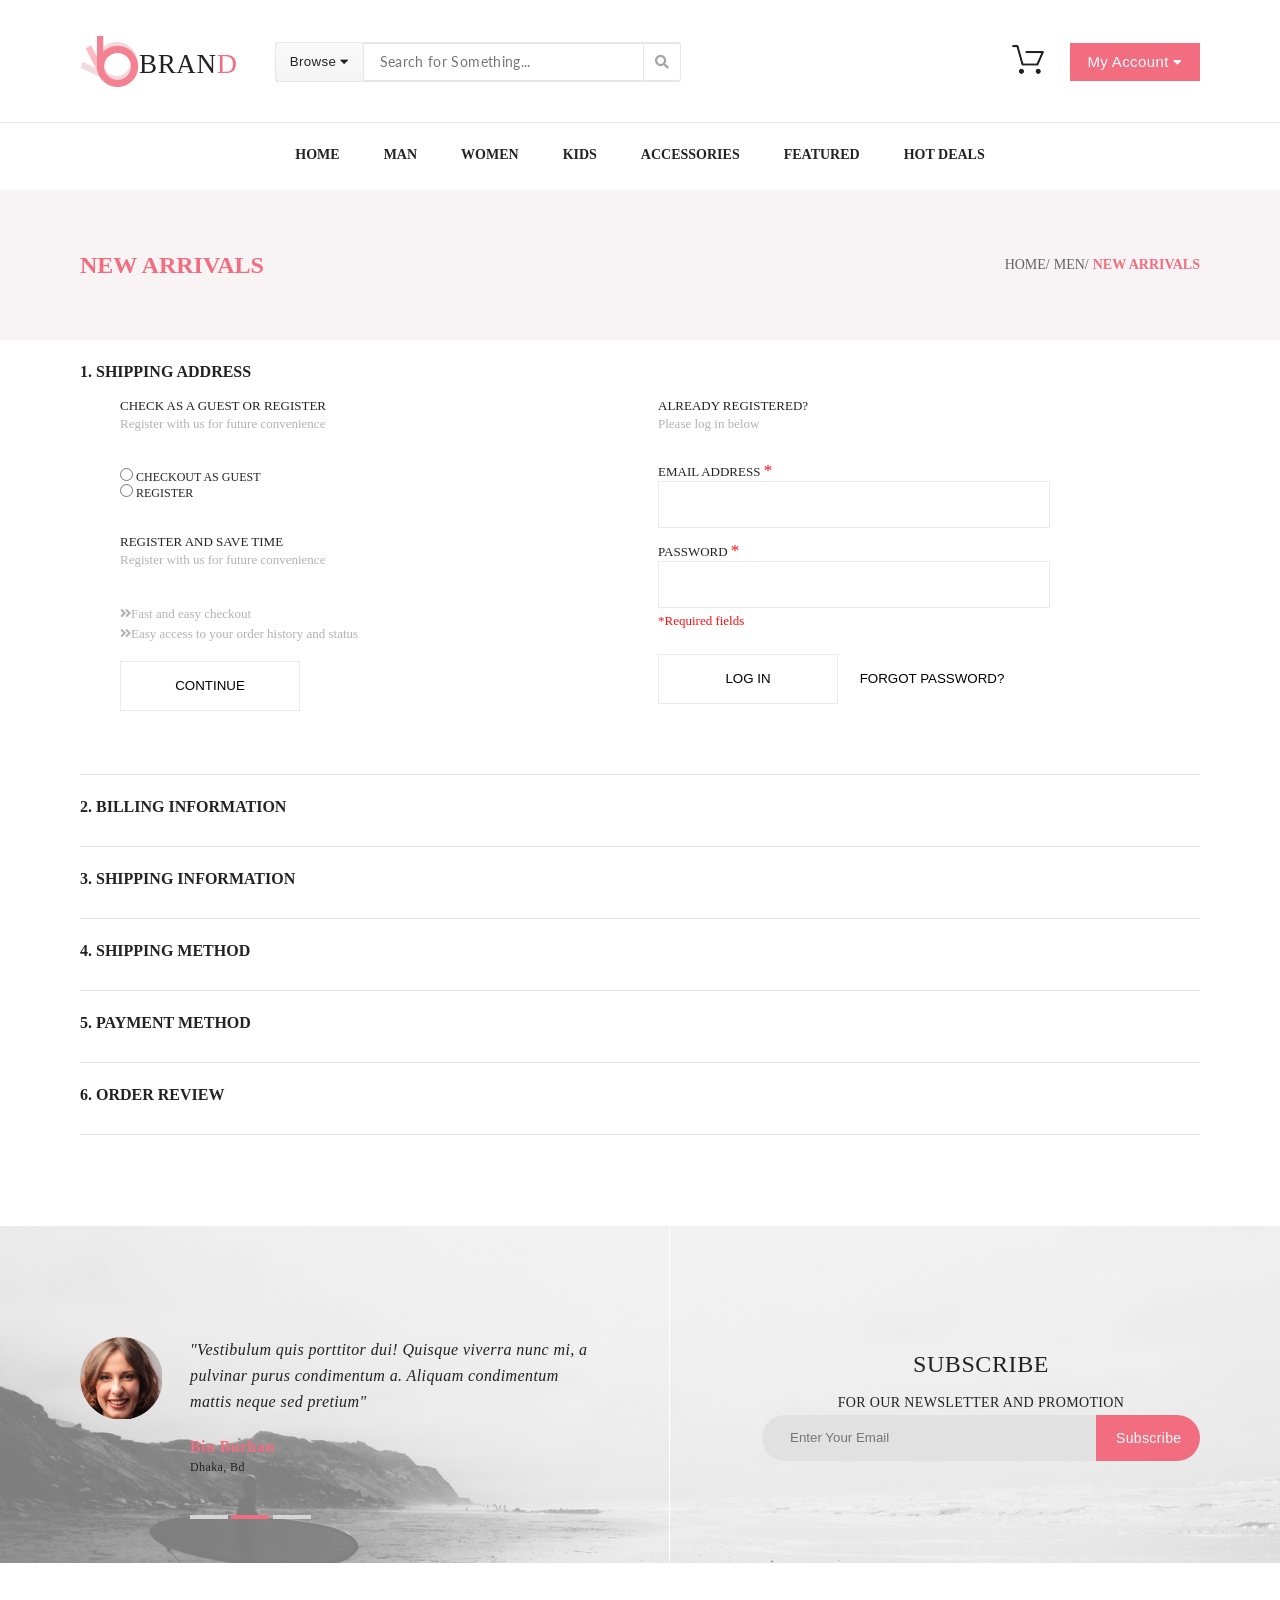
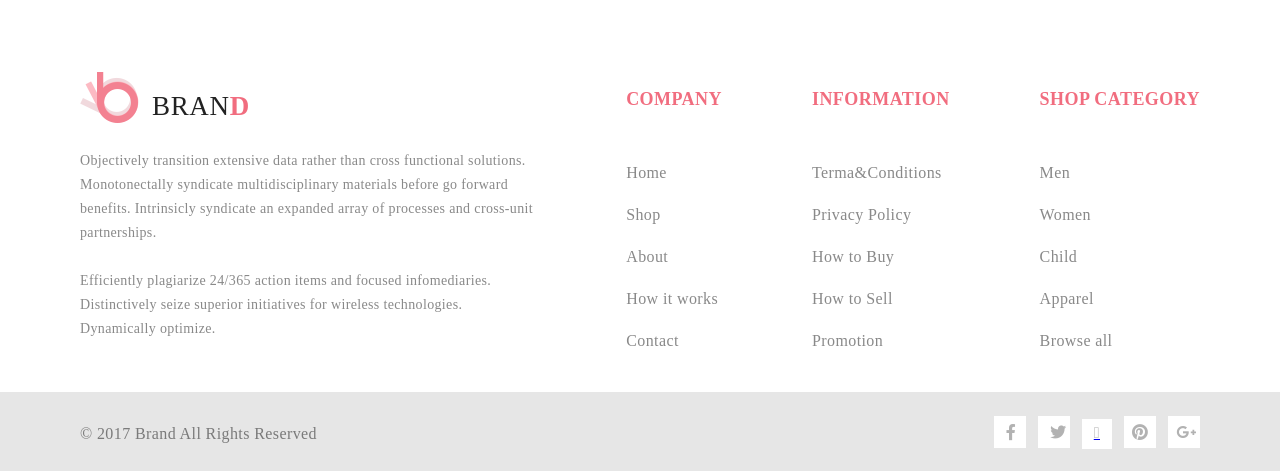
==== commit 05036e04: "Fixed header, Shopping Cart Page is ready, fixed link on main page in footer, today gonna finish my " ====
--- a/checkout.html
+++ b/checkout.html
@@ -103,12 +103,14 @@
         </a>
         <button class="my_account">My Account <i class="fa fa-caret-down arrow_account"></i></button>
       </div>
-
+            </div>
       <hr class="heading_hr">
     </header>
 
 
     <!--MEGAMENU WITH NAV UNDER TOP HEADER-->
+
+    
     <nav>
         <ul class="menu_nav container">
             <li class="menu_item"><a href="#" class="menu_link">HOME</a><div class="megamenue_dropdown">
@@ -555,6 +557,9 @@
 </form>
 
 
+<!-- SUBSCRIBE BLOCK --> 
+
+
 <section class="subscribe__block">
     <div class="sub__block__overlay">
         <div class="container sub__inside">
@@ -583,66 +588,69 @@
     </div>
     </section>
 
-    <footer>
-        <div class="container footer">
-        <article class="footer_article">
-            <div class="footer_left">
-            <a href=index.html><img src="./img/logo.png" alt="Главная" class="footer_brand_img"></a>
-            <div class="footer_brand">BRAN<span class="pink_text">D</span></div>
-            </div>
-            <p class="footer_p">Objectively transition extensive data rather than cross functional solutions. Monotonectally syndicate multidisciplinary materials before go forward benefits. Intrinsicly syndicate an expanded array of processes and cross-unit partnerships. 
-                <br><br>
-                Efficiently plagiarize 24/365 action items and focused infomediaries. Distinctively seize superior initiatives for wireless technologies. Dynamically optimize. 
-             </p>
-        </article>
-        <nav class="footer_menu">
-            <div>
-    <h4 class="footer_h4">Company</h4>
-    <ul class="footer_ul">
-        <li class="footer_li"><a href="#" class="footer_menu_a">Home</a></li>
-        <li class="footer_li"><a href="#" class="footer_menu_a">Shop</a></li>
-        <li class="footer_li"><a href="#" class="footer_menu_a">About</a></li>
-        <li class="footer_li"><a href="#" class="footer_menu_a">How&nbsp;it&nbsp;works</a></li>
-        <li class="footer_li"><a href="#" class="footer_menu_a">Contact</a></li>
-    </ul>
-    </div>
-    <div>
-    <h4 class="footer_h4">Information</h4>
-    <ul class="footer_ul">
-        <li class="footer_li"><a href="#" class="footer_menu_a">Terma&Conditions</a></li>
-        <li class="footer_li"><a href="#" class="footer_menu_a">Privacy&nbsp;Policy</a></li>
-        <li class="footer_li"><a href="#" class="footer_menu_a">How&nbsp;to&nbsp;Buy</a></li>
-        <li class="footer_li"><a href="#" class="footer_menu_a">How&nbsp;to&nbsp;Sell</a></li>
-        <li class="footer_li"><a href="#" class="footer_menu_a">Promotion</a></li>
-    </ul>
-    </div>
-    <div>
-    <h4 class="footer_h4">Shop&nbsp;Category</h4>
-    <ul class="footer_ul">
-        <li class="footer_li"><a href="#" class="footer_menu_a">Men</a></li>
-        <li class="footer_li"><a href="#" class="footer_menu_a">Women</a></li>
-        <li class="footer_li"><a href="#" class="footer_menu_a">Child</a></li>
-        <li class="footer_li"><a href="#" class="footer_menu_a">Apparel</a></li>
-        <li class="footer_li"><a href="#" class="footer_menu_a">Browse&nbsp;all</a></li>
-    </ul>
-    </div>
-        </nav>
-    </div>
-    <div class="footer_footer">
-        <div class="container footer_footer_blocks">
-            <p class="copywright_block">
-                © 2017 Brand All Rights Reserved
-            </p>
-    <div class="social_blocks">
-        <a href="#" class="socmedia_icon"> <i class="fab fa-facebook-f"></i></a>
-        <a href="#" class="socmedia_icon"><i class="fab fa-twitter"></i></a>
-        <a href="#" class="socmedia_icon"><i class="fa-linkedin"></i></a>
-        <a href="#" class="socmedia_icon"><i class="fab fa-pinterest"></i></a>
-        <a href="#" class="socmedia_icon"><i class="fab fa-google-plus-g"></i></a>
-    </div>
+    <!-- FOOTER -->
+
+
+<footer>
+    <div class="container footer">
+    <article class="footer_article">
+        <div class="footer_left">
+        <a href=index.html class="featured_link"><img src="./img/logo.png" alt="Главная" class="footer_brand_img"></a>
+        <a href=index.html class="featured_link"><div class="footer_brand">BRAN<span class="pink_text">D</span></div></a>
         </div>
-    </div>
-    </footer>
-
+        <p class="footer_p">Objectively transition extensive data rather than cross functional solutions. Monotonectally syndicate multidisciplinary materials before go forward benefits. Intrinsicly syndicate an expanded array of processes and cross-unit partnerships. 
+            <br><br>
+            Efficiently plagiarize 24/365 action items and focused infomediaries. Distinctively seize superior initiatives for wireless technologies. Dynamically optimize. 
+         </p>
+    </article>
+    <nav class="footer_menu">
+        <div>
+<h4 class="footer_h4">Company</h4>
+<ul class="footer_ul">
+    <li class="footer_li"><a href="#" class="footer_menu_a">Home</a></li>
+    <li class="footer_li"><a href="#" class="footer_menu_a">Shop</a></li>
+    <li class="footer_li"><a href="#" class="footer_menu_a">About</a></li>
+    <li class="footer_li"><a href="#" class="footer_menu_a">How&nbsp;it&nbsp;works</a></li>
+    <li class="footer_li"><a href="#" class="footer_menu_a">Contact</a></li>
+</ul>
+</div>
+<div>
+<h4 class="footer_h4">Information</h4>
+<ul class="footer_ul">
+    <li class="footer_li"><a href="#" class="footer_menu_a">Terma&Conditions</a></li>
+    <li class="footer_li"><a href="#" class="footer_menu_a">Privacy&nbsp;Policy</a></li>
+    <li class="footer_li"><a href="#" class="footer_menu_a">How&nbsp;to&nbsp;Buy</a></li>
+    <li class="footer_li"><a href="#" class="footer_menu_a">How&nbsp;to&nbsp;Sell</a></li>
+    <li class="footer_li"><a href="#" class="footer_menu_a">Promotion</a></li>
+</ul>
+</div>
+<div>
+<h4 class="footer_h4">Shop&nbsp;Category</h4>
+<ul class="footer_ul">
+    <li class="footer_li"><a href="#" class="footer_menu_a">Men</a></li>
+    <li class="footer_li"><a href="#" class="footer_menu_a">Women</a></li>
+    <li class="footer_li"><a href="#" class="footer_menu_a">Child</a></li>
+    <li class="footer_li"><a href="#" class="footer_menu_a">Apparel</a></li>
+    <li class="footer_li"><a href="#" class="footer_menu_a">Browse&nbsp;all</a></li>
+</ul>
+</div>
+    </nav>
+</div>
+<div class="footer_footer">
+    <div class="container footer_footer_blocks">
+        <p class="copywright_block">
+            © 2017 Brand All Rights Reserved
+        </p>
+<div class="social_blocks">
+    <a href="#" class="socmedia_icon"> <i class="fab fa-facebook-f"></i></a>
+    <a href="#" class="socmedia_icon"><i class="fab fa-twitter"></i></a>
+    <a href="#" class="socmedia_icon"><i class="fa-linkedin"></i></a>
+    <a href="#" class="socmedia_icon"><i class="fab fa-pinterest"></i></a>
+    <a href="#" class="socmedia_icon"><i class="fab fa-google-plus-g"></i></a>
+</div>
+    </div>
+</div>
+</footer>
+   
 </body>
 </html>
--- a/style.css
+++ b/style.css
@@ -409,6 +409,11 @@
     color: #222222;
 }
 
+.menu_link:hover {
+    color: #ef5b70;
+    border-bottom: 1.2px solid #ef5b70;
+}
+
 .megamenue_dropdown {
     display: none;
     position: absolute;
@@ -475,6 +480,10 @@
     padding-right: 160px;
 }
 
+.megamenue_link:hover {
+    color: #ef5b70;
+}
+
 .megamenue_center,
 .megamenue_right {
     display: flex;
@@ -1021,6 +1030,12 @@
     background-size: cover;
     background-position: 50% 20%;
     margin-top: 91px;
+}
+
+.subscribe__block__product {
+    background-image: url(./img/sub__bgc.png);
+    background-size: cover;
+    background-position: 50% 20%;
 }
 
 .sub__block__overlay {
@@ -1439,6 +1454,13 @@
     padding: 23px 0 40px 0;
 }
 
+
+
+/* >>>>> PRODUCT PAGE <<<<< */
+
+
+/* LEFT MENU-BLOCK */
+
 .product-menu__item {
     font-size: 14px;
     line-height: 33px;
@@ -1466,7 +1488,7 @@
     line-height: 20px;
     font-weight: 700;
     text-transform: uppercase;
-    color: #ef5b70;
+    color: #6f6e6e;
     border-left: 5px solid #ef5b70;
     list-style: none;
     padding-left: 11px;
@@ -1475,6 +1497,13 @@
     margin-bottom: 18px;
     margin-right: 20px;
     padding-bottom: 10px;
+
+
+
+}
+
+.product-menu__details[open] .product__text__color {
+    color: #ef5b70;
 }
 
 .product-menu_headline::-webkit-details-marker {
@@ -1488,6 +1517,7 @@
 .product-menu__details[open] .product-menu_headline:after {
     content: " ▼";
 }
+
 
 .product-page__content {
     margin-top: 59px;
@@ -1564,4 +1594,434 @@
 
 .product-page_sort-by_details[open] .product-page_sort-by_summary:after {
     content: " ▼";
+}
+
+
+/* RATING TREND PRICE HAT */
+
+
+.product-page__filters_positioning {
+    display: flex;
+}
+
+.style__txt {
+    font-family: Lato;
+    font-size: 14px;
+    line-height: 20px;
+    font-weight: 700;
+    text-transform: uppercase;
+    color: #6f6e6e;
+    margin-bottom: 25px;
+    text-align: center;
+}
+
+.product-page__filters_link {
+    font-size: 14px;
+    line-height: 26px;
+    font-weight: 400;
+    color: #6f6e6e;
+    text-decoration: none;
+}
+
+.product-page__trending {
+    text-align: left;
+}
+
+.product-page__size {
+    text-align: left;
+}
+
+.product-page__price {
+    text-align: left;
+}
+
+.block__center {
+    margin-left: auto;
+    margin-right: auto;
+    width: 33%;
+}
+
+.checkbox__size {
+    width: 13px;
+    height: 13px;
+    background-color: #ffffff;
+    border: 1px solid #ebebeb;
+    margin-right: 9px;
+}
+
+.checkbox__txt {
+    font-size: 14px;
+    line-height: 20px;
+    font-weight: 400;
+    text-transform: uppercase;
+    color: #6f6e6e;
+    padding-right: 23px;
+}
+
+.center__block {
+    padding-top: 25px;
+    padding-bottom: 41px;
+}
+
+.top__size__check {
+    padding-top: 13px;
+}
+
+.top__size__txt {
+    padding-top: 15px;
+}
+
+
+.right__price__txt {
+    float: right;
+}
+
+.left__price__txt {
+    float: left;
+}
+
+.text__under__pricerange {
+    padding-top: 21px;
+}
+
+.range__master {
+    width: 262px;
+    height: 6px;
+    background-color: #f0f0f0;
+    border-radius: 3px;
+}
+
+
+
+.product-page_sort-by {
+    margin-top: 41px;
+    margin-bottom: 58px;
+}
+
+
+
+/* >>>>> SHOPPING CART PAGE <<<<< */
+
+
+/* SHOPPING CART MAIN */
+
+main .shopping__box {
+    margin: 90px 0 0 0;
+}
+
+main .shopping__contents {
+    display: flex;
+    justify-content: space-between;
+    padding: 0 0 20px 0;
+    border-bottom: 1px solid #eaeaea;
+}
+
+main .shopping__char {
+    display: flex;
+}
+
+main .shopping__heading {
+    font-family: Lato;
+    font-size: 13px;
+    line-height: 20px;
+    font-weight: 700;
+    text-transform: uppercase;
+    letter-spacing: -0.015em;
+    color: #222222;
+}
+
+main .shopping__char .shopping__heading {
+    margin: 0 0 0 83px;
+}
+
+main .shopping__item {
+    padding: 20px 0;
+    display: flex;
+}
+
+main .item__prop__heading {
+    font-family: Lato;
+    font-size: 13px;
+    line-height: 1.2;
+    font-weight: bold;
+    text-transform: uppercase;
+    color: #222222;
+    text-decoration: none;
+}
+
+main .item__prop {
+    padding: 13px 20px;
+    display: flex;
+    flex-direction: column;
+    justify-content: space-between;
+}
+
+main .item__prop__text {
+    font-family: Lato;
+    font-size: 13px;
+    line-height: 20px;
+    font-weight: 300;
+    color: #6f6e6e;
+    margin-bottom: 0;
+}
+
+main .item__prop__text span {
+    color: #575757;
+    font-weight: bold;
+}
+
+main .shopping__item__char {
+    display: flex;
+    align-items: center;
+    justify-content: space-between;
+    width: 630px;
+}
+
+main .shopping__item__char button {
+    background: inherit;
+    border: none;
+}
+
+main .shopping__single {
+    display: flex;
+    justify-content: space-between;
+    border-bottom: 1px solid #eaeaea;
+}
+
+main .item__shopping__text span {
+    font-weight: 300;
+    color: #6f6e6e;
+}
+
+main .char__text {
+    font-size: 13px;
+    color: #656565;
+    margin: 0 20px 0 10px;
+}
+
+main .char__text:nth-child(2) {
+    border: 1px solid #eaeaea;
+    padding: 10px 24px;
+}
+
+main .shopping__submit {
+    display: flex;
+    justify-content: space-between;
+    margin: 40px 0 60px 0;
+}
+
+main .shopping__btn {
+    font-family: Lato;
+    font-size: 14px;
+    line-height: 1.2;
+    font-weight: 700;
+    text-transform: uppercase;
+    color: #4a4a4a;
+    padding: 20px 40px;
+    background-color: #ffffff;
+    border: 1px solid #eaeaea;
+    text-decoration: none;
+}
+
+main .shopping__btn:hover {
+    background: #f16d7f;
+    border: 1px solid #f16d7f;
+    color: #ffffff;
+}
+
+main .shipping__continuing {
+    display: flex;
+    justify-content: space-between;
+}
+
+main .shipping__data details {
+    margin: 22px 0 0 0;
+}
+
+main .shipping__heading {
+    font-family: Lato;
+    font-size: 16px;
+    line-height: 1.2;
+    font-weight: 700;
+    text-transform: uppercase;
+    color: #222222;
+    margin: 0 0 22px 0;
+}
+
+main .shipping__country {
+    width: 33%;
+    padding: 2px 0 2px 15px;
+    border: 1px solid #eaeaea;
+    display: flex;
+    color: #bdbdbd;
+    margin: 0 0 20px 0;
+    font-family: Lato;
+    font-size: 13px;
+    font-weight: 300;
+    outline: none;
+}
+
+main .shipping__country_padding {
+    padding: 12.5px 0px 12.5px 15px;
+}
+
+main .shipping__data details {
+    position: relative;
+}
+
+main .shipping__country::placeholder {
+    font-family: Lato;
+    font-size: 13px;
+    line-height: 1.2;
+    font-weight: 300;
+    color: #b1b1b1;
+}
+
+main .shipping__country .fa-caret-down {
+    margin: 0 0 0 250px;
+    padding-top: 3px;
+}
+
+main .shipping__list {
+    padding: 20px;
+    width: 355px;
+    display: flex;
+    flex-direction: column;
+    position: absolute;
+    top: 44px;
+    border: 1px solid #eaeaea;
+    background: #ffffff;
+}
+
+main .shipping__list span {
+    font-family: Lato;
+    font-size: 13px;
+    line-height: 1.2;
+    font-weight: 300;
+    color: #b1b1b1;
+    padding: 5px 0;
+}
+
+main .paddinger {
+    padding: 13px 138px 12px 15px;
+}
+
+main .shipping__quote {
+    display: inline-block;
+    font-family: Lato;
+    font-size: 11px;
+    line-height: 1.2;
+    font-weight: 700;
+    text-transform: uppercase;
+    color: #4a4a4a;
+    padding: 12px 15px;
+    border: 1px solid #eaeaea;
+    margin: 0 0 80px 0;
+    text-decoration: none;
+}
+
+main .shipping__quote:hover {
+    color: #ffffff;
+    background: #f16d7f;
+}
+
+main .shipping__total {
+    justify-content: flex-end;
+    padding: 0 0 20px 0;
+    border-bottom: 1px solid #eaeaea;
+}
+
+main .shipping__text {
+    font-family: Lato;
+    font-size: 14px;
+    line-height: 1.2;
+    font-weight: 300;
+    color: #000000;
+    margin: 0 0 22px 0;
+}
+
+main .shipping__proceed {
+    padding: 40px 44px;
+    background: #f5f3f3;
+}
+
+main .proceed__text {
+    font-family: Lato;
+    font-size: 11px;
+    line-height: 1.2;
+    font-weight: 400;
+    text-transform: uppercase;
+    color: #4a4a4a;
+    margin: 0 0 14px 0;
+    text-align: right;
+}
+
+main .proceed__heading {
+    font-family: Lato;
+    font-size: 16px;
+    line-height: 1.2;
+    font-weight: 700;
+    text-transform: uppercase;
+    color: #222222;
+    text-align: right;
+}
+
+main .proceed__heading span {
+    color: #f16d7f;
+}
+
+main .proceed__btn {
+    font-family: Lato;
+    font-size: 16px;
+    line-height: 1.2;
+    font-weight: 700;
+    text-transform: uppercase;
+    color: #ffffff;
+    background: #f16d7f;
+    padding: 20px 42px;
+    margin: 20px 0 0 0;
+    border: 1px solid #f16d7f;
+}
+
+main .proceed__btn:hover {
+    background: #ffffff;
+    color: #f16d7f;
+}
+
+main .review__text p {
+    margin-bottom: 0;
+}
+
+main .subscribe__text p {
+    margin-bottom: 0px;
+}
+
+main .email__sub input,
+main .email__sub button {
+    line-height: normal !important;
+}
+
+footer .footer__logo .brand {
+    margin-bottom: 5px;
+}
+
+footer .footer__brand .footer__text {
+    margin-bottom: 0;
+}
+
+footer .footer__company h4,
+footer .footer__info h4,
+footer .footer__shop h4 {
+    margin-bottom: 0;
+}
+
+footer .footer__company ul,
+footer .footer__info ul,
+footer .footer__shop ul {
+    margin-bottom: 0;
+    padding-left: 0;
+}
+
+footer .copy {
+    margin-bottom: 0;
 }
